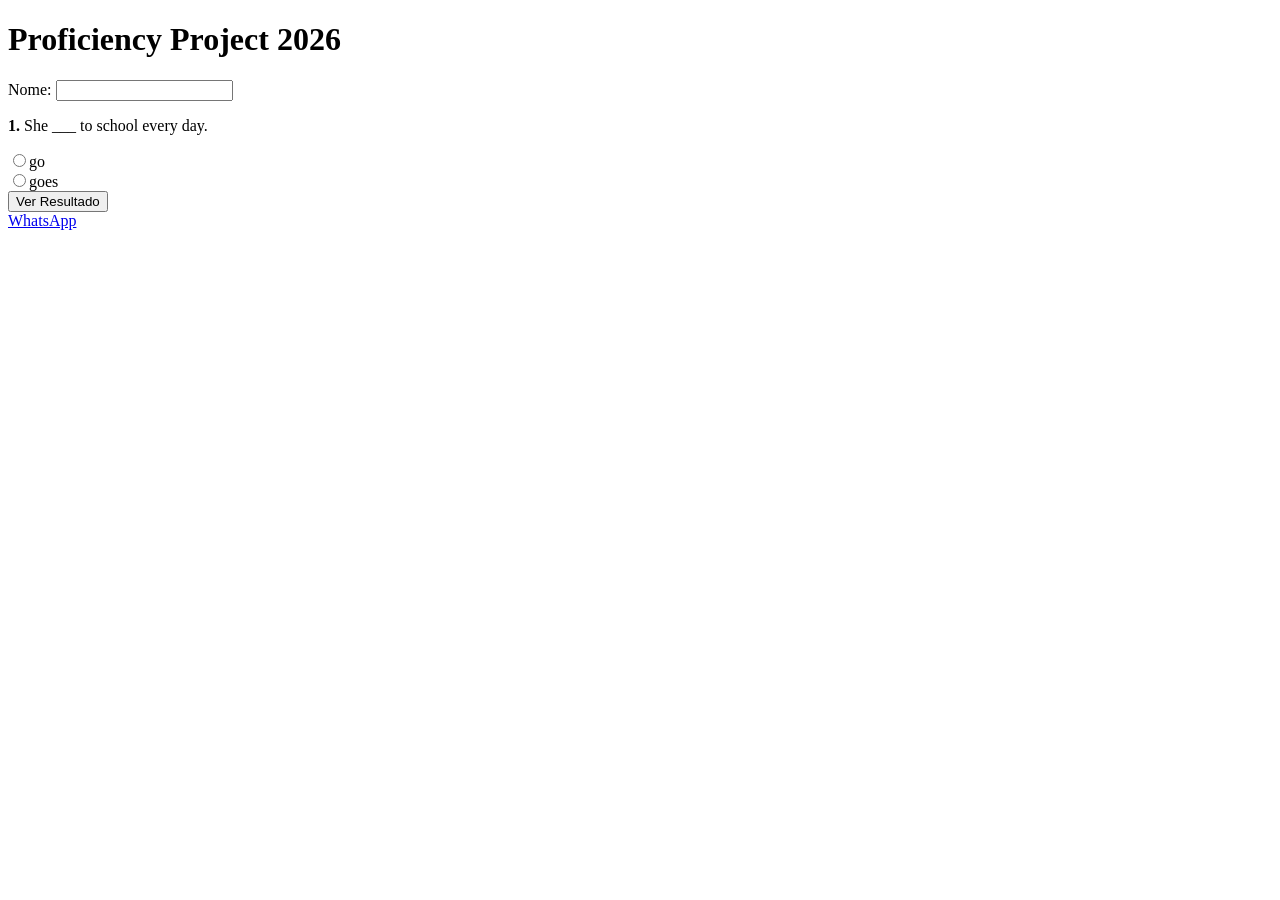
==== index.html @ fd133d43 "Add files via upload" ====
<!DOCTYPE html><html><head><meta charset='UTF-8'><title>Teste</title>
<link rel='stylesheet' href='style.css'></head><body><div class='c'>
<h1>Proficiency Project 2026</h1>
<p>Nome: <input id='nome'></p>
<p><b>1.</b> She ___ to school every day.</p>
<label><input type='radio' name='q1' value='0'>go</label><br>
<label><input type='radio' name='q1' value='1'>goes</label><br>
<button onclick='corrigir()'>Ver Resultado</button>
<div id='r'></div>
<a class='wa' href='https://wa.me/258871831693?text=Olá,%20fiz%20o%20teste!'>WhatsApp</a>
</div><script src='script.js'></script></body></html>
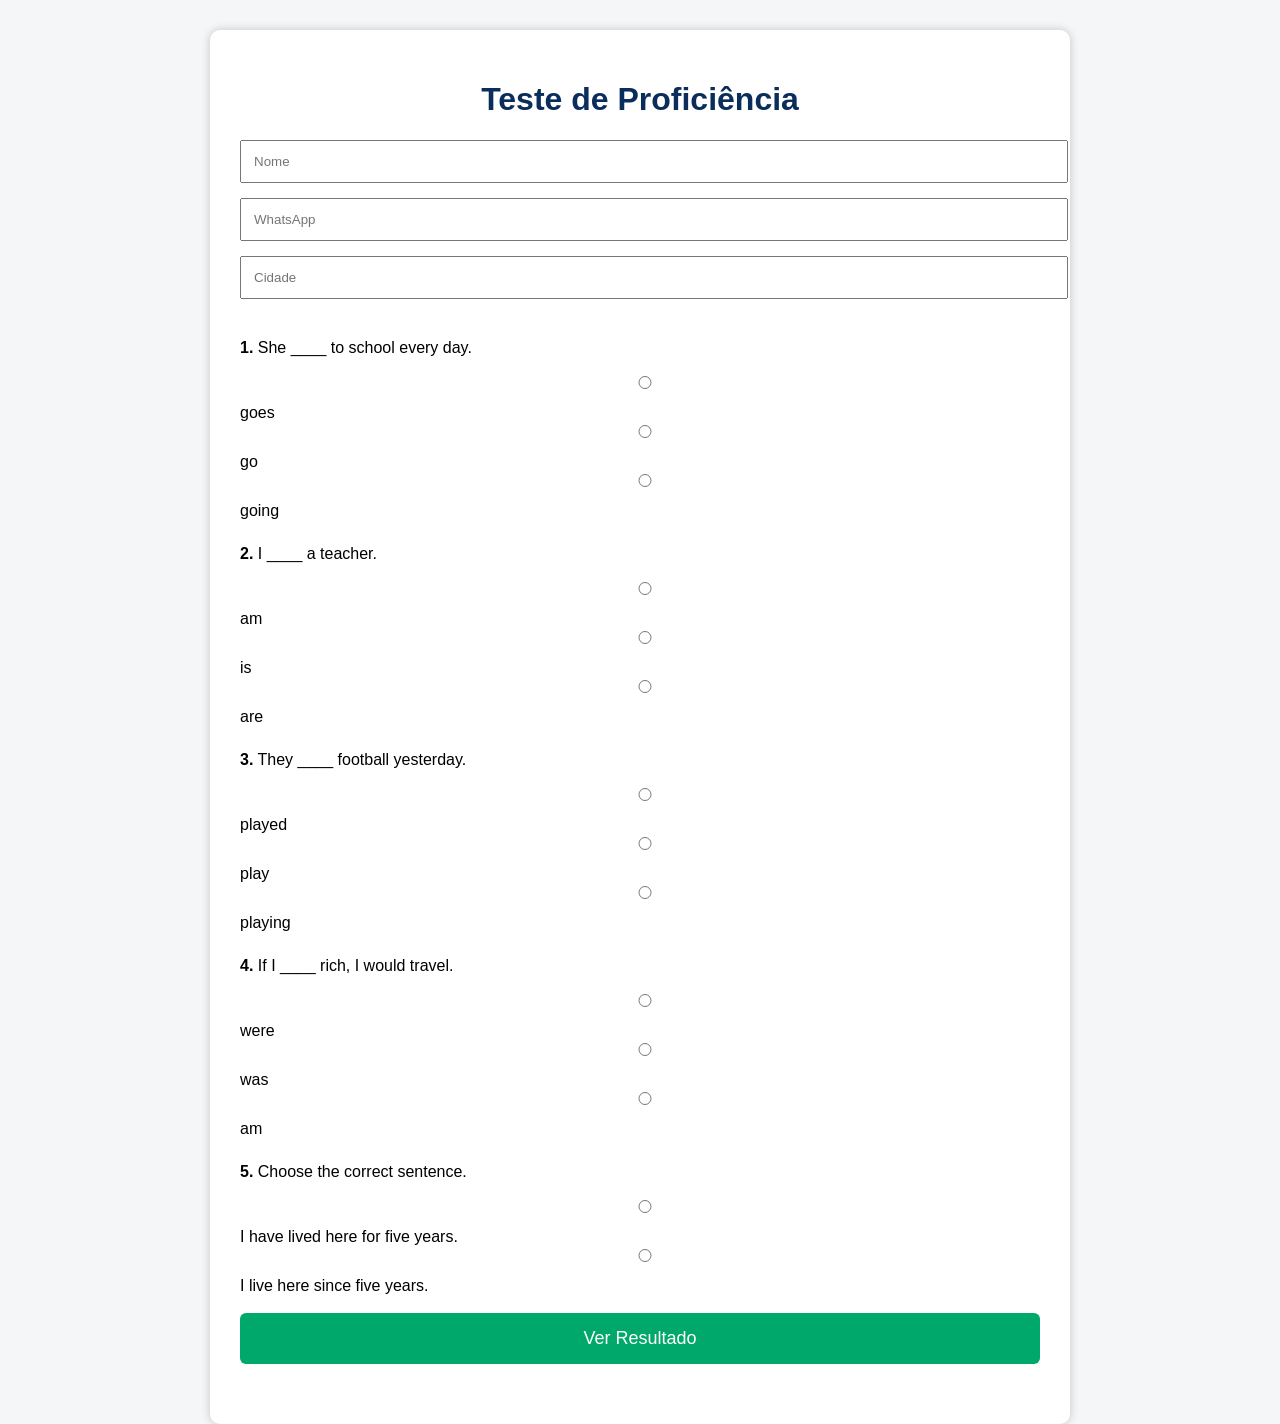
==== commit 4100d173: "Revamp proficiency test page layout and design Updated the HTML structure and styling for the profic" ====
--- a/index.html
+++ b/index.html
@@ -1,11 +1,205 @@
-<!DOCTYPE html><html><head><meta charset='UTF-8'><title>Teste</title>
-<link rel='stylesheet' href='style.css'></head><body><div class='c'>
-<h1>Proficiency Project 2026</h1>
-<p>Nome: <input id='nome'></p>
-<p><b>1.</b> She ___ to school every day.</p>
-<label><input type='radio' name='q1' value='0'>go</label><br>
-<label><input type='radio' name='q1' value='1'>goes</label><br>
-<button onclick='corrigir()'>Ver Resultado</button>
-<div id='r'></div>
-<a class='wa' href='https://wa.me/258871831693?text=Olá,%20fiz%20o%20teste!'>WhatsApp</a>
-</div><script src='script.js'></script></body></html>+<!DOCTYPE html>
+<html lang="pt">
+<head>
+<meta charset="UTF-8">
+<meta name="viewport" content="width=device-width, initial-scale=1.0">
+
+<title>Teste de Proficiência</title>
+
+<style>
+
+body{
+font-family:Arial;
+background:#f4f6f8;
+margin:0;
+}
+
+.container{
+
+max-width:800px;
+margin:auto;
+background:white;
+padding:30px;
+margin-top:30px;
+border-radius:10px;
+box-shadow:0 0 10px rgba(0,0,0,.2);
+
+}
+
+h1{
+
+text-align:center;
+color:#0b2d5c;
+
+}
+
+input{
+
+width:100%;
+padding:12px;
+margin-bottom:15px;
+
+}
+
+.question{
+
+margin-top:25px;
+
+}
+
+button{
+
+background:#00a86b;
+color:white;
+border:none;
+padding:15px;
+font-size:18px;
+cursor:pointer;
+border-radius:6px;
+width:100%;
+
+}
+
+button:hover{
+
+background:#00895b;
+
+}
+
+#resultado{
+
+margin-top:30px;
+font-size:22px;
+text-align:center;
+
+}
+
+</style>
+
+</head>
+
+<body>
+
+<div class="container">
+
+<h1>Teste de Proficiência</h1>
+
+<input type="text" placeholder="Nome" id="nome">
+
+<input type="text" placeholder="WhatsApp">
+
+<input type="text" placeholder="Cidade">
+
+<div class="question">
+
+<p><b>1.</b> She ____ to school every day.</p>
+
+<label><input type="radio" name="q1" value="1"> goes</label><br>
+
+<label><input type="radio" name="q1" value="0"> go</label><br>
+
+<label><input type="radio" name="q1" value="0"> going</label>
+
+</div>
+
+<div class="question">
+
+<p><b>2.</b> I ____ a teacher.</p>
+
+<label><input type="radio" name="q2" value="1"> am</label><br>
+
+<label><input type="radio" name="q2" value="0"> is</label><br>
+
+<label><input type="radio" name="q2" value="0"> are</label>
+
+</div>
+
+<div class="question">
+
+<p><b>3.</b> They ____ football yesterday.</p>
+
+<label><input type="radio" name="q3" value="1"> played</label><br>
+
+<label><input type="radio" name="q3" value="0"> play</label><br>
+
+<label><input type="radio" name="q3" value="0"> playing</label>
+
+</div>
+
+<div class="question">
+
+<p><b>4.</b> If I ____ rich, I would travel.</p>
+
+<label><input type="radio" name="q4" value="1"> were</label><br>
+
+<label><input type="radio" name="q4" value="0"> was</label><br>
+
+<label><input type="radio" name="q4" value="0"> am</label>
+
+</div>
+
+<div class="question">
+
+<p><b>5.</b> Choose the correct sentence.</p>
+
+<label><input type="radio" name="q5" value="1"> I have lived here for five years.</label><br>
+
+<label><input type="radio" name="q5" value="0"> I live here since five years.</label>
+
+</div>
+
+<br>
+
+<button onclick="corrigir()">
+
+Ver Resultado
+
+</button>
+
+<div id="resultado"></div>
+
+</div>
+
+<script>
+
+function corrigir(){
+
+let pontos=0;
+
+for(let i=1;i<=5;i++){
+
+let r=document.querySelector("input[name=q"+i+"]:checked");
+
+if(r){
+
+pontos+=Number(r.value);
+
+}
+
+}
+
+let nivel="A1 - Beginner";
+
+if(pontos==2)
+
+nivel="A2 - Elementary";
+
+if(pontos==3)
+
+nivel="B1 - Intermediate";
+
+if(pontos>=4)
+
+nivel="B2 - Upper Intermediate";
+
+document.getElementById("resultado").innerHTML=
+
+"<h2>Seu nível é: "+nivel+"</h2><br><a href='https://wa.me/258871831693?text=Olá.%20Fiz%20o%20teste%20de%20proficiência%20e%20gostaria%20de%20me%20inscrever.' target='_blank'><button>Continuar no WhatsApp</button></a>";
+
+}
+
+</script>
+
+</body>
+
+</html>
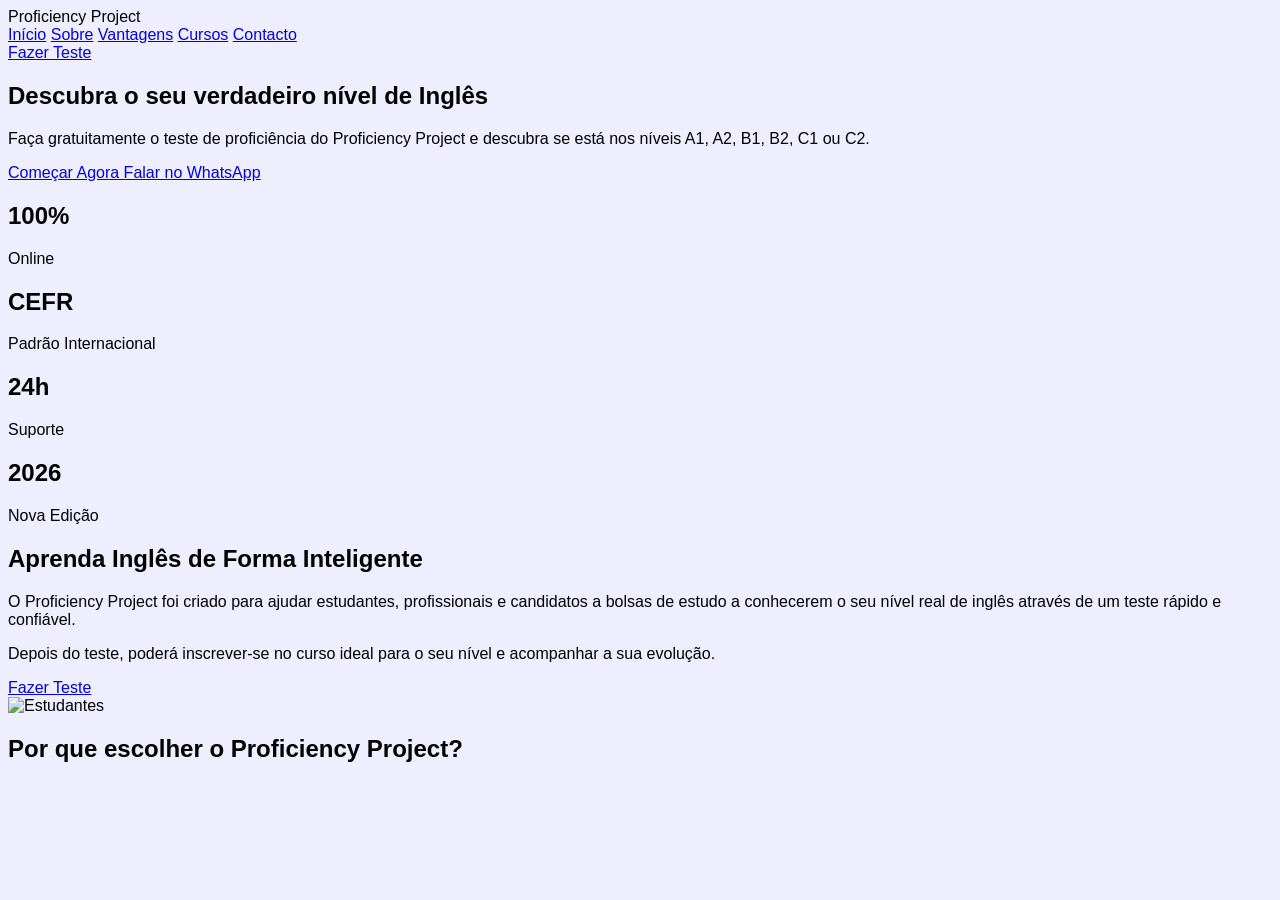
==== commit 5d5615d8: "Update title and styles in index.html" ====
--- a/index.html
+++ b/index.html
@@ -1,205 +1,188 @@
 <!DOCTYPE html>
 <html lang="pt">
+
 <head>
+
 <meta charset="UTF-8">
 <meta name="viewport" content="width=device-width, initial-scale=1.0">
 
-<title>Teste de Proficiência</title>
+<title>Proficiency Project | Teste de Proficiência em Inglês</title>
 
-<style>
+<link rel="preconnect" href="https://fonts.googleapis.com">
+<link rel="preconnect" href="https://fonts.gstatic.com" crossorigin>
 
-body{
-font-family:Arial;
-background:#f4f6f8;
-margin:0;
-}
+<link href="https://fonts.googleapis.com/css2?family=Poppins:wght@300;400;600;700&display=swap" rel="stylesheet">
 
-.container{
-
-max-width:800px;
-margin:auto;
-background:white;
-padding:30px;
-margin-top:30px;
-border-radius:10px;
-box-shadow:0 0 10px rgba(0,0,0,.2);
-
-}
-
-h1{
-
-text-align:center;
-color:#0b2d5c;
-
-}
-
-input{
-
-width:100%;
-padding:12px;
-margin-bottom:15px;
-
-}
-
-.question{
-
-margin-top:25px;
-
-}
-
-button{
-
-background:#00a86b;
-color:white;
-border:none;
-padding:15px;
-font-size:18px;
-cursor:pointer;
-border-radius:6px;
-width:100%;
-
-}
-
-button:hover{
-
-background:#00895b;
-
-}
-
-#resultado{
-
-margin-top:30px;
-font-size:22px;
-text-align:center;
-
-}
-
-</style>
+<link rel="stylesheet" href="style.css">
 
 </head>
 
 <body>
 
+<header>
+
 <div class="container">
 
-<h1>Teste de Proficiência</h1>
+<div class="logo">
 
-<input type="text" placeholder="Nome" id="nome">
-
-<input type="text" placeholder="WhatsApp">
-
-<input type="text" placeholder="Cidade">
-
-<div class="question">
-
-<p><b>1.</b> She ____ to school every day.</p>
-
-<label><input type="radio" name="q1" value="1"> goes</label><br>
-
-<label><input type="radio" name="q1" value="0"> go</label><br>
-
-<label><input type="radio" name="q1" value="0"> going</label>
+Proficiency <span>Project</span>
 
 </div>
 
-<div class="question">
+<nav>
 
-<p><b>2.</b> I ____ a teacher.</p>
+<a href="#inicio">Início</a>
 
-<label><input type="radio" name="q2" value="1"> am</label><br>
+<a href="#sobre">Sobre</a>
 
-<label><input type="radio" name="q2" value="0"> is</label><br>
+<a href="#vantagens">Vantagens</a>
 
-<label><input type="radio" name="q2" value="0"> are</label>
+<a href="#cursos">Cursos</a>
+
+<a href="#contacto">Contacto</a>
+
+</nav>
+
+<a href="teste.html" class="btn-topo">
+
+Fazer Teste
+
+</a>
 
 </div>
 
-<div class="question">
+</header>
 
-<p><b>3.</b> They ____ football yesterday.</p>
+<section class="hero" id="inicio">
 
-<label><input type="radio" name="q3" value="1"> played</label><br>
+<div class="overlay">
 
-<label><input type="radio" name="q3" value="0"> play</label><br>
+<div class="hero-content">
 
-<label><input type="radio" name="q3" value="0"> playing</label>
+<h1>
+
+Descubra o seu verdadeiro nível de Inglês
+
+</h1>
+
+<p>
+
+Faça gratuitamente o teste de proficiência do Proficiency Project e descubra se está nos níveis A1, A2, B1, B2, C1 ou C2.
+
+</p>
+
+<div class="hero-buttons">
+
+<a href="teste.html" class="btn-primary">
+
+Começar Agora
+
+</a>
+
+<a href="https://wa.me/258871831693" target="_blank" class="btn-secondary">
+
+Falar no WhatsApp
+
+</a>
 
 </div>
 
-<div class="question">
-
-<p><b>4.</b> If I ____ rich, I would travel.</p>
-
-<label><input type="radio" name="q4" value="1"> were</label><br>
-
-<label><input type="radio" name="q4" value="0"> was</label><br>
-
-<label><input type="radio" name="q4" value="0"> am</label>
+</div>
 
 </div>
 
-<div class="question">
+</section>
 
-<p><b>5.</b> Choose the correct sentence.</p>
+<section class="estatisticas">
 
-<label><input type="radio" name="q5" value="1"> I have lived here for five years.</label><br>
+<div class="container">
 
-<label><input type="radio" name="q5" value="0"> I live here since five years.</label>
+<div class="item">
+
+<h2>100%</h2>
+
+<p>Online</p>
 
 </div>
 
-<br>
+<div class="item">
 
-<button onclick="corrigir()">
+<h2>CEFR</h2>
 
-Ver Resultado
-
-</button>
-
-<div id="resultado"></div>
+<p>Padrão Internacional</p>
 
 </div>
 
-<script>
+<div class="item">
 
-function corrigir(){
+<h2>24h</h2>
 
-let pontos=0;
+<p>Suporte</p>
 
-for(let i=1;i<=5;i++){
+</div>
 
-let r=document.querySelector("input[name=q"+i+"]:checked");
+<div class="item">
 
-if(r){
+<h2>2026</h2>
 
-pontos+=Number(r.value);
+<p>Nova Edição</p>
 
-}
+</div>
 
-}
+</div>
 
-let nivel="A1 - Beginner";
+</section>
 
-if(pontos==2)
+<section class="sobre" id="sobre">
 
-nivel="A2 - Elementary";
+<div class="container">
 
-if(pontos==3)
+<div class="texto">
 
-nivel="B1 - Intermediate";
+<h2>
 
-if(pontos>=4)
+Aprenda Inglês de Forma Inteligente
 
-nivel="B2 - Upper Intermediate";
+</h2>
 
-document.getElementById("resultado").innerHTML=
+<p>
 
-"<h2>Seu nível é: "+nivel+"</h2><br><a href='https://wa.me/258871831693?text=Olá.%20Fiz%20o%20teste%20de%20proficiência%20e%20gostaria%20de%20me%20inscrever.' target='_blank'><button>Continuar no WhatsApp</button></a>";
+O Proficiency Project foi criado para ajudar estudantes, profissionais e candidatos a bolsas de estudo a conhecerem o seu nível real de inglês através de um teste rápido e confiável.
 
-}
+</p>
 
-</script>
+<p>
 
-</body>
+Depois do teste, poderá inscrever-se no curso ideal para o seu nível e acompanhar a sua evolução.
 
-</html>
+</p>
+
+<a href="teste.html" class="btn-primary">
+
+Fazer Teste
+
+</a>
+
+</div>
+
+<div class="imagem">
+
+<img src="https://images.unsplash.com/photo-1522202176988-66273c2fd55f?w=900" alt="Estudantes">
+
+</div>
+
+</div>
+
+</section>
+
+<section class="vantagens" id="vantagens">
+
+<div class="container">
+
+<h2>
+
+Por que escolher o Proficiency Project?
+
+</h2>
+
+<div class="cards">
--- a/style.css
+++ b/style.css
@@ -0,0 +1 @@
+body{font-family:Arial;background:#eef}.c{max-width:700px;margin:40px auto;background:#fff;padding:20px;border-radius:8px}button,.wa{display:inline-block;margin-top:15px;padding:10px 16px;background:#008080;color:#fff;text-decoration:none;border:none;border-radius:6px}
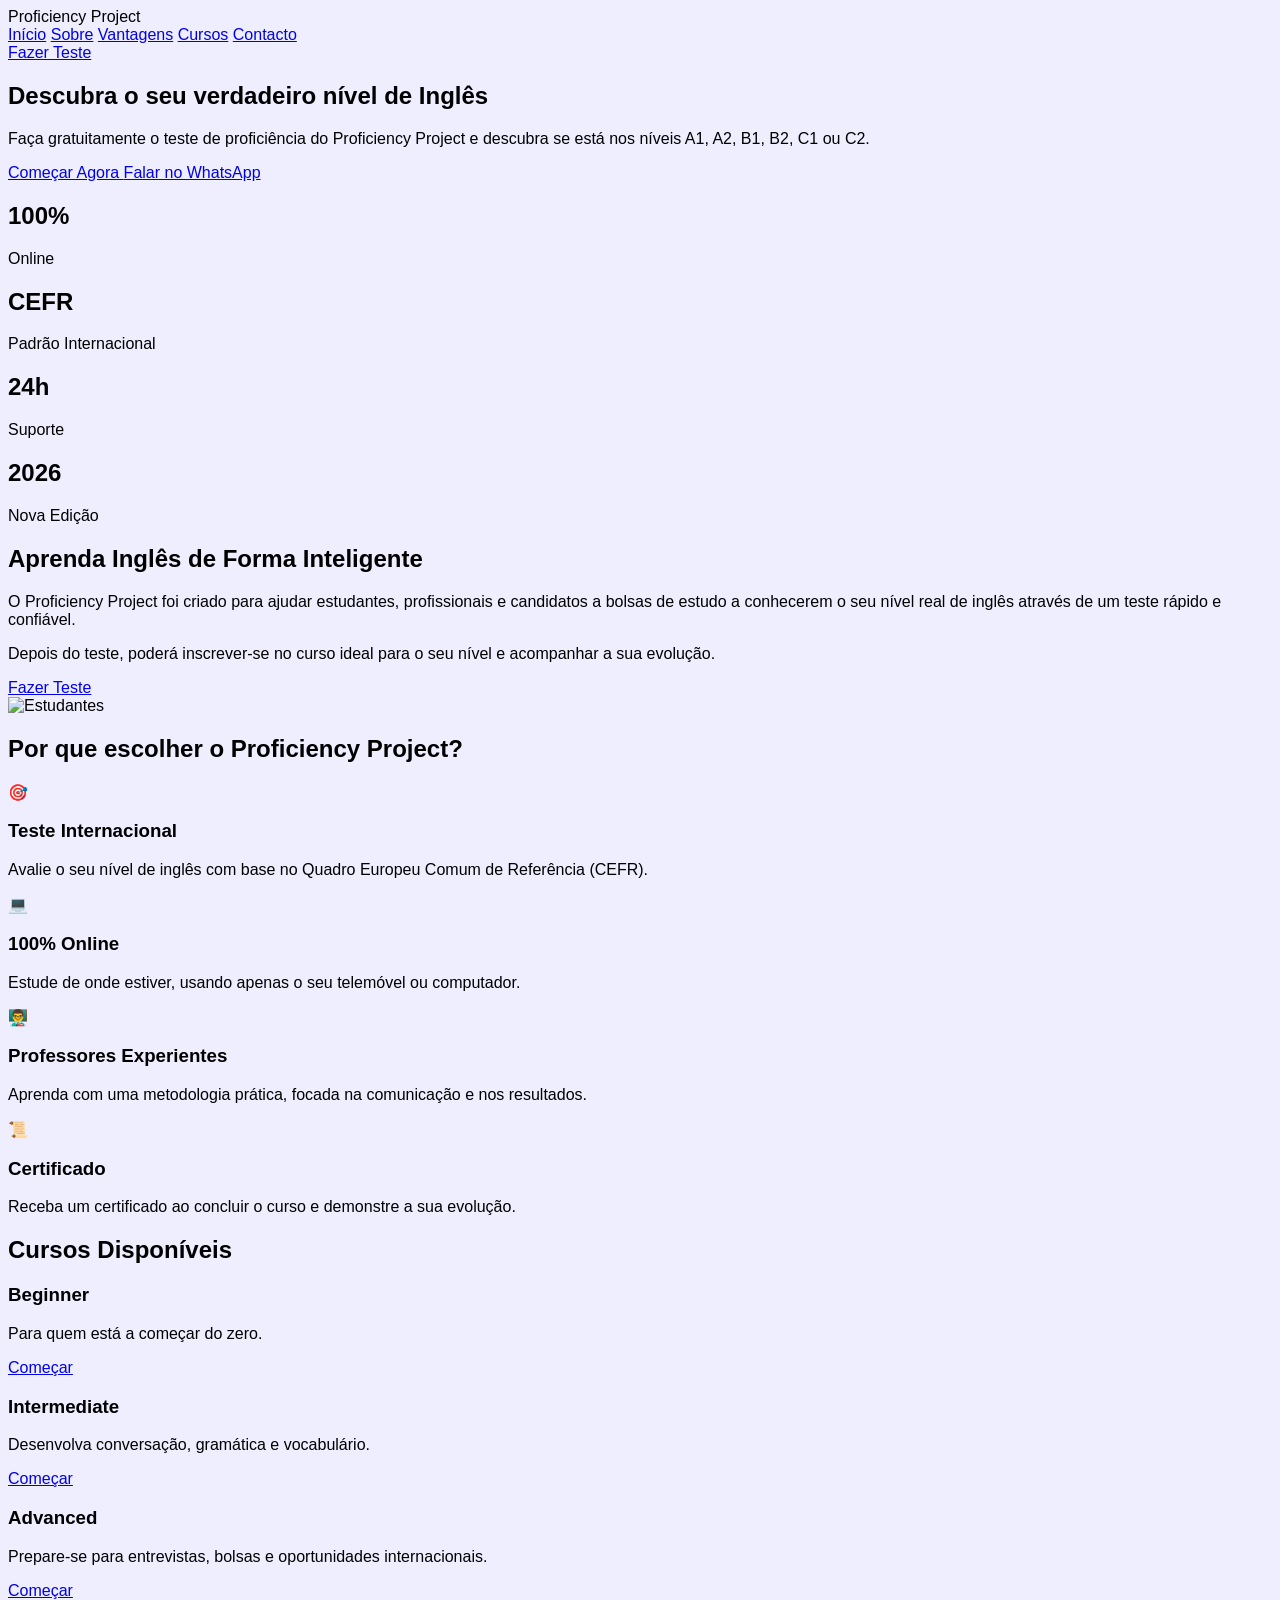
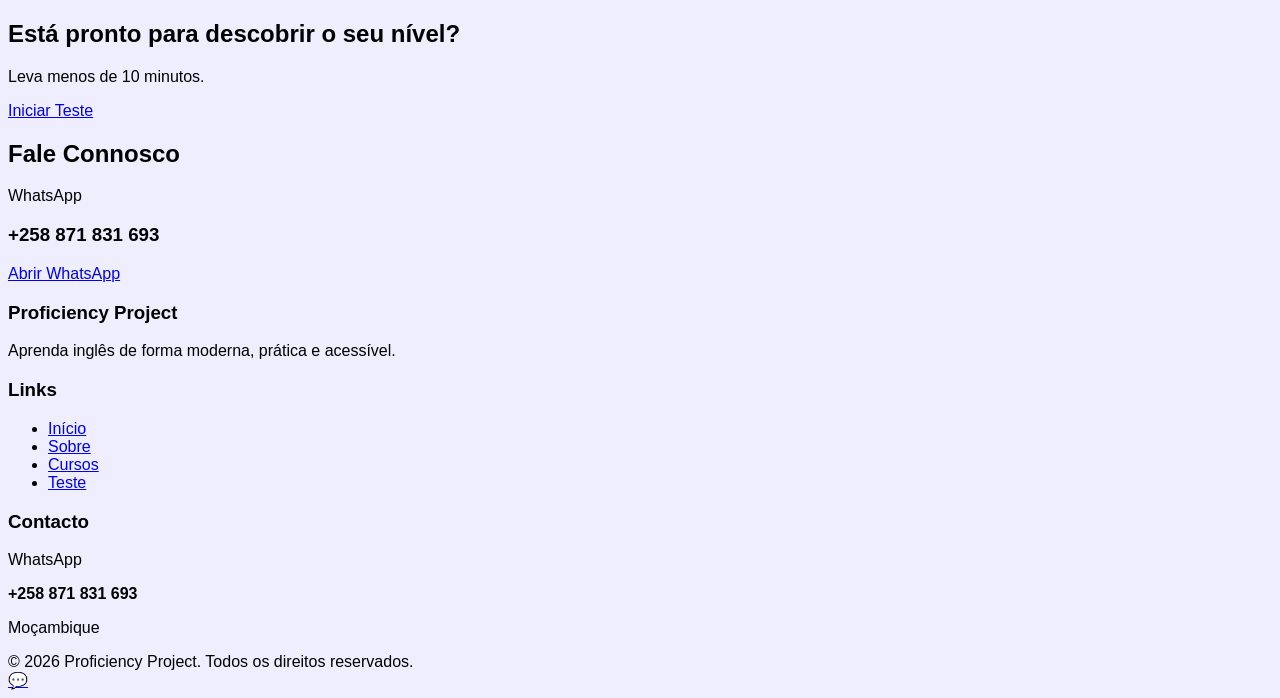
==== commit 6e53a91a: "Add course cards and contact section to index.html" ====
--- a/index.html
+++ b/index.html
@@ -186,3 +186,250 @@
 </h2>
 
 <div class="cards">
+  
+<div class="card">
+
+<div class="icone">🎯</div>
+
+<h3>Teste Internacional</h3>
+
+<p>
+Avalie o seu nível de inglês com base no Quadro Europeu Comum de Referência (CEFR).
+</p>
+
+</div>
+
+<div class="card">
+
+<div class="icone">💻</div>
+
+<h3>100% Online</h3>
+
+<p>
+Estude de onde estiver, usando apenas o seu telemóvel ou computador.
+</p>
+
+</div>
+
+<div class="card">
+
+<div class="icone">👨‍🏫</div>
+
+<h3>Professores Experientes</h3>
+
+<p>
+Aprenda com uma metodologia prática, focada na comunicação e nos resultados.
+</p>
+
+</div>
+
+<div class="card">
+
+<div class="icone">📜</div>
+
+<h3>Certificado</h3>
+
+<p>
+Receba um certificado ao concluir o curso e demonstre a sua evolução.
+</p>
+
+</div>
+
+</div>
+
+</div>
+
+</section>
+
+<section class="cursos" id="cursos">
+
+<div class="container">
+
+<h2>
+
+Cursos Disponíveis
+
+</h2>
+
+<div class="cards">
+
+<div class="curso">
+
+<h3>Beginner</h3>
+
+<p>
+Para quem está a começar do zero.
+</p>
+
+<a href="teste.html">
+
+Começar
+
+</a>
+
+</div>
+
+<div class="curso">
+
+<h3>Intermediate</h3>
+
+<p>
+Desenvolva conversação, gramática e vocabulário.
+</p>
+
+<a href="teste.html">
+
+Começar
+
+</a>
+
+</div>
+
+<div class="curso">
+
+<h3>Advanced</h3>
+
+<p>
+Prepare-se para entrevistas, bolsas e oportunidades internacionais.
+</p>
+
+<a href="teste.html">
+
+Começar
+
+</a>
+
+</div>
+
+</div>
+
+</div>
+
+</section>
+
+<section class="cta">
+
+<div class="container">
+
+<h2>
+
+Está pronto para descobrir o seu nível?
+
+</h2>
+
+<p>
+
+Leva menos de 10 minutos.
+
+</p>
+
+<a href="teste.html" class="btn-primary">
+
+Iniciar Teste
+
+</a>
+
+</div>
+
+</section>
+
+<section class="contacto" id="contacto">
+
+<div class="container">
+
+<h2>
+
+Fale Connosco
+
+</h2>
+
+<p>
+
+WhatsApp
+
+</p>
+
+<h3>
+
++258 871 831 693
+
+</h3>
+
+<a href="https://wa.me/258871831693" class="btn-primary">
+
+Abrir WhatsApp
+
+</a>
+
+</div>
+
+</section>
+<footer>
+
+<div class="container footer-grid">
+
+<div>
+
+<h3>Proficiency Project</h3>
+
+<p>
+Aprenda inglês de forma moderna, prática e acessível.
+</p>
+
+</div>
+
+<div>
+
+<h3>Links</h3>
+
+<ul>
+
+<li><a href="#inicio">Início</a></li>
+
+<li><a href="#sobre">Sobre</a></li>
+
+<li><a href="#cursos">Cursos</a></li>
+
+<li><a href="teste.html">Teste</a></li>
+
+</ul>
+
+</div>
+
+<div>
+
+<h3>Contacto</h3>
+
+<p>WhatsApp</p>
+
+<p><strong>+258 871 831 693</strong></p>
+
+<p>Moçambique</p>
+
+</div>
+
+</div>
+
+<div class="copyright">
+
+© 2026 Proficiency Project.
+Todos os direitos reservados.
+
+</div>
+
+</footer>
+
+<a
+href="https://wa.me/258871831693"
+class="whatsapp"
+target="_blank">
+
+💬
+
+</a>
+
+<script src="script.js"></script>
+
+</body>
+
+</html>
